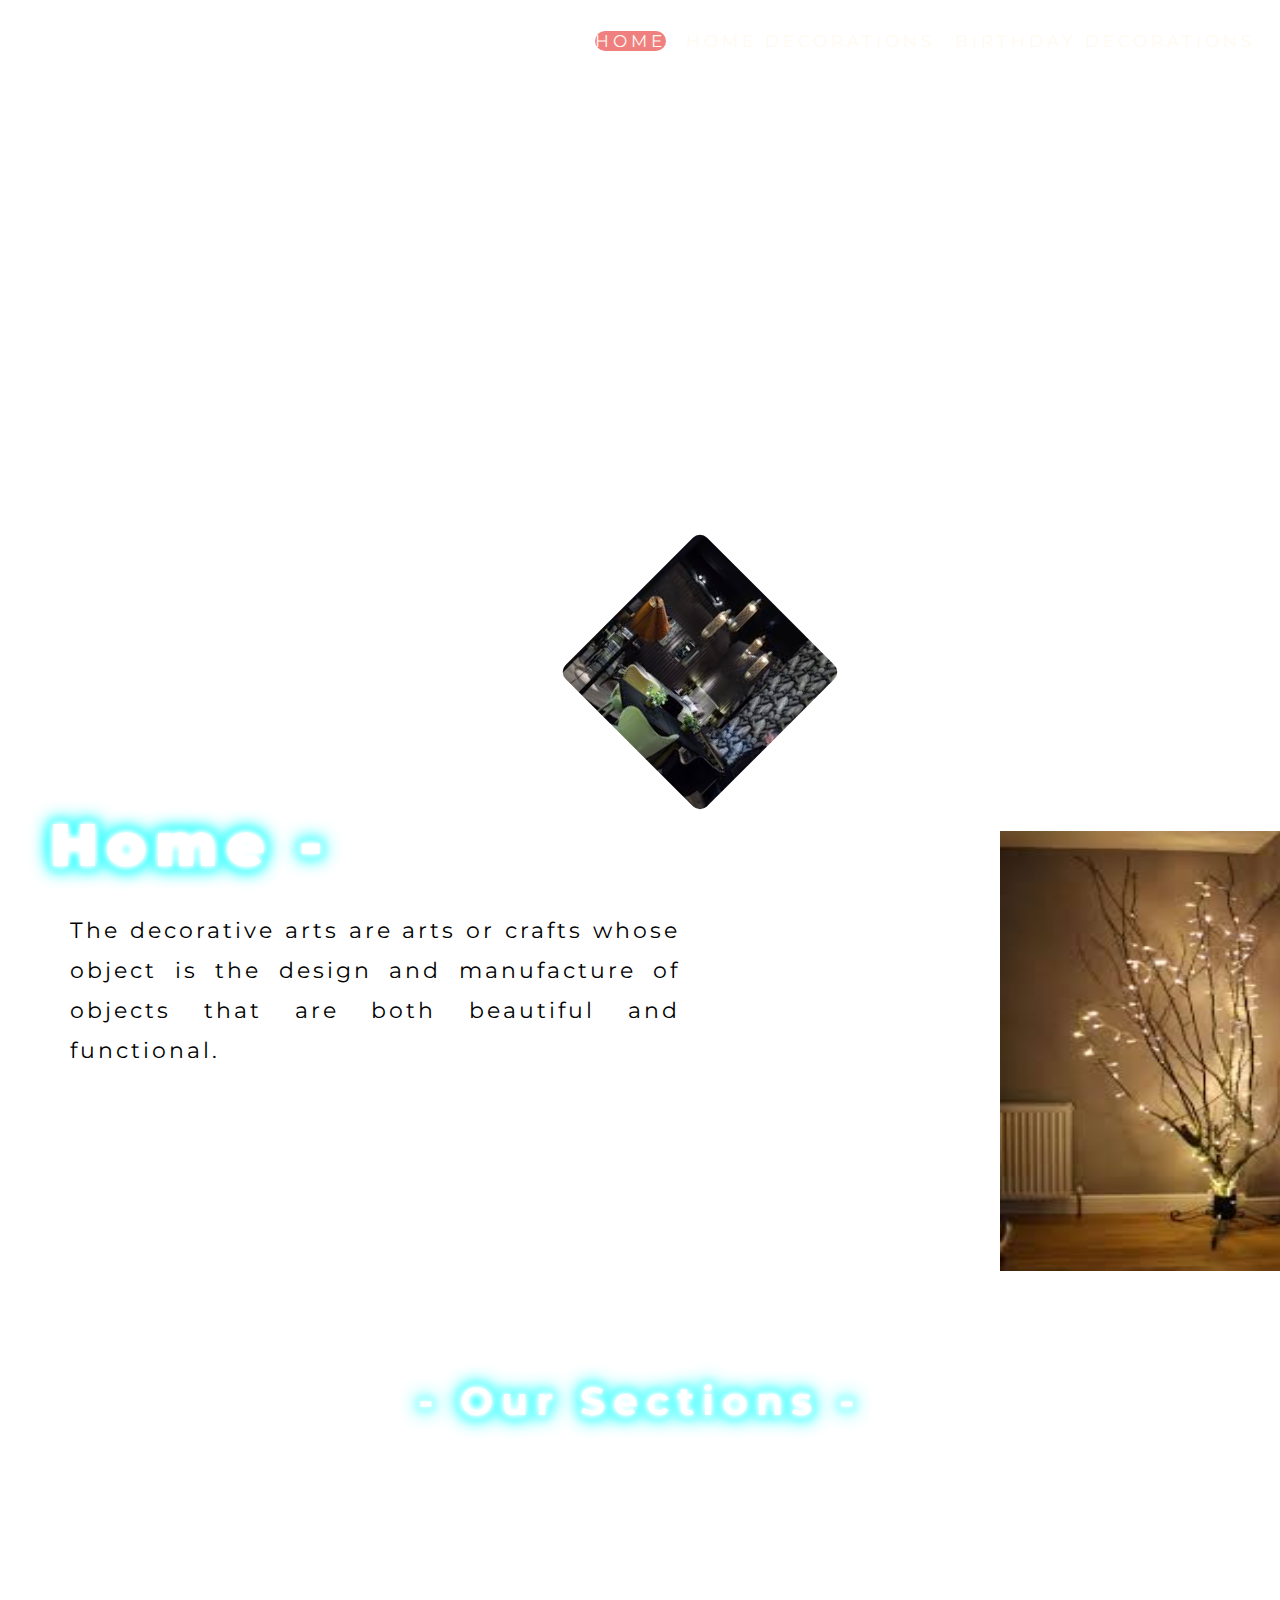
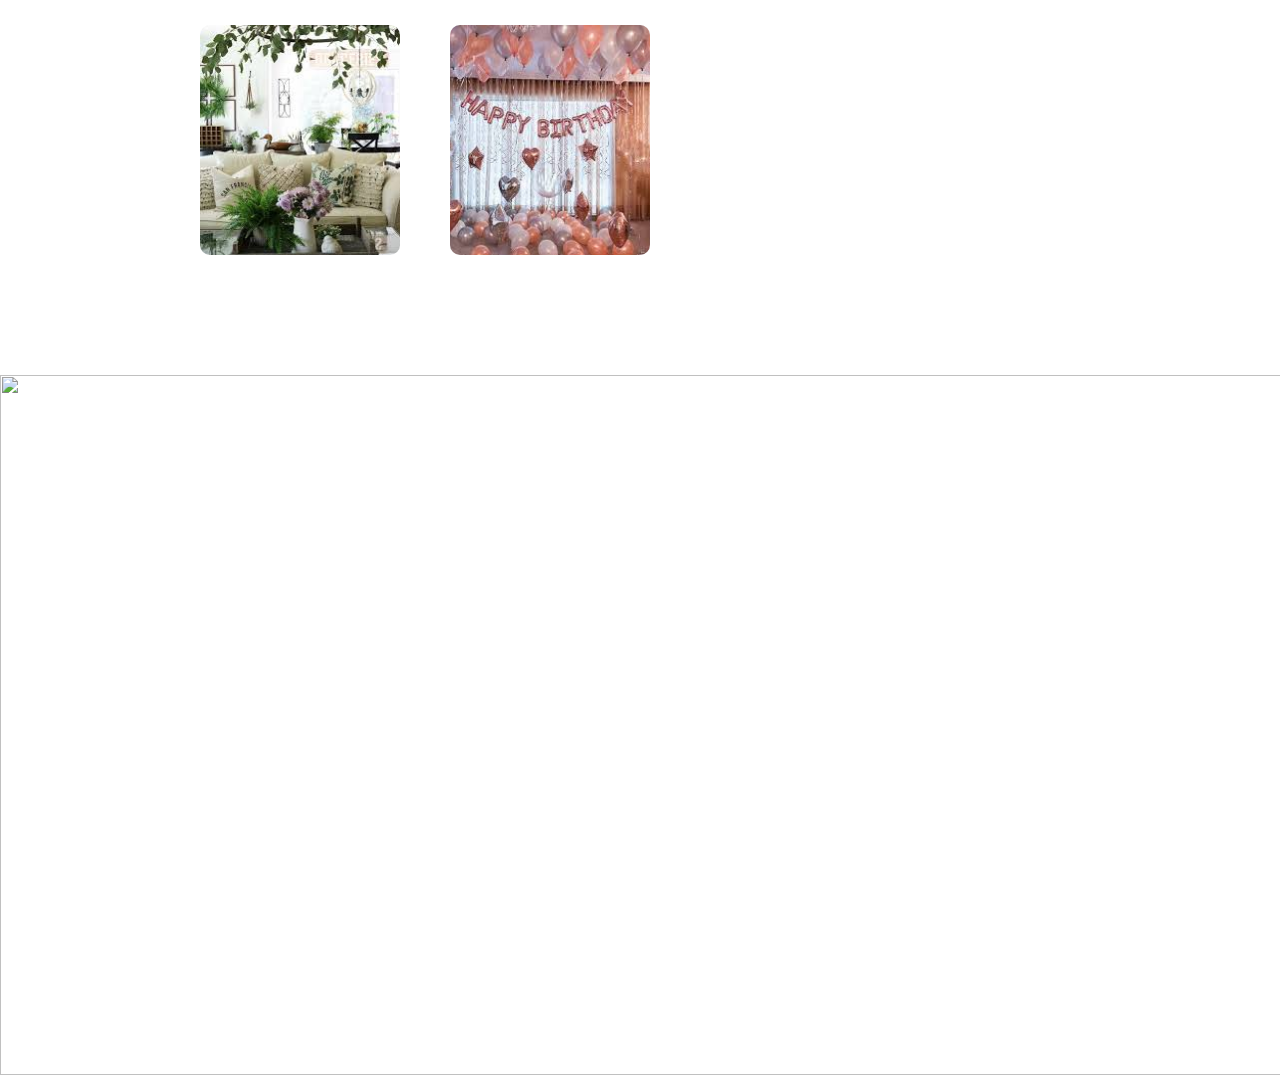
==== DecorHacks/decor.html @ ecc4672c "update decor" ====
<!DOCTYPE html>
<html lang="en">
    <head>
        <link href='https://fonts.googleapis.com/css?family=Montserrat' rel='stylesheet'>
        <meta charset="UTF-8">
        <meta name="viewport" content="width=device-width", initial-scale="1.0">
        <title>Decor Hacks</title>
        <link rel= "stylesheet" href="decor.css">
        <script src="https://kit.fontawesome.com/a076d05399.js"></script>
       
        <style>
            body {
                font-family: 'Montserrat';font-size: 22px;
                letter-spacing: 4px;

                background: url(../images/grey.jpg);
                height: 100%;
   
                background-position: center;
                background-repeat: no-repeat;
                background-size:cover;

            }
            .home {
                background: url(../images/back_img.jpg);
    
                width: 100%;
                height:600px;
    
    background-size: cover;
}
            </style>
     </head>
     <body>

        <nav>
            <input type="checkbox" id="check">
            <label for="check" class="checkbtn">
                <i class ="fas fa-bars"></i>
            </label>
           
            <ul>
                <li>
                    <a class="active" href="#">Home</a>
                </li>
                <li><a href="#">Home Decorations</a></li>
                <li> <a href="#">Birthday Decorations</a></li>
                
            </ul>
    
        </nav>
        <div class="home">
            <h1 class="glow">Decoration Hacks</h1>
            <p style="color: white;font-size: 22px;line-height: 30px;margin-left: 40px;text-align: center;padding-top: 25px;">You can have anything you want in life if you dress for it. —Edith Head </p>
            <a href="../index.html">
                <div class="card2 nextcard">
                    
                  </div>
                </a>
                
              </div>
              <div class="homesection" id="home_section">
                <h3 class="neon" style="margin-top: 0px;padding-top:10%;font-size: 60px;letter-spacing: 8px;color: white;margin-left: 30px;padding-left: 20px;"><b>Home -</b></h3>
                 <p style="text-align:justify;color: black; padding-left: 70px;padding-right: 600px;padding-top: 30px;line-height: 40px;letter-spacing: 3px;" >
                    The decorative arts are arts or crafts whose object is the design and manufacture of objects that are both beautiful and functional.    
                </p>
                    <img class="homeimage" src="../images/homepage.jpg"  width="400" height="500"/>

                    <h2 class="neon" style="text-align: center;padding-top: 100px;color:white;letter-spacing: 8px;font-size: 40px;font-size: 39px;">- Our Sections -</h2>
                    <a href="HomeDecor/home.html">
                    <div class="card mencard">
            
                    </div>
                </a>
                <a href="BdayDecor/bday.html">
                    <div class="card womencard">
            
                    </div>
                    </a>
                    <a href="./Girlsection/girlsection.html">
                    <div class="card girlcard">
            
                    </div>
                </a>
                <a href="./Boysection/boysection.html">
                    <div class="card boycard">
            
                    </div>
                    </a>
                    </div>
                    <div>
                        <img src="../images/footer.png" width="1400px" height="700px" style="background-position: center; padding-left: 0%;margin-top: 550px;"/>
                    </div>
                   
     </body>

</html>
---- DecorHacks/decor.css ----
*{
    padding: 0;
    margin: 0;
    text-decoration: none;
    list-style: none;
    box-sizing: border-box;
}
nav{
    
    height: 80px;
    width: 100%;
    text-decoration: transparent;
    background: url(../images/back_img.jpg);

}
label.logo{
    color: floralwhite;
    font-size: 35px;
    line-height: 80px;
    padding: 0 100px;
    font-weight: bold;

}

nav ul{
    float: right ;
    margin-right: 20px;
}
nav ul li{
    display: inline-block;
    line-height: 80px;
    margin: 0 5px;

}
nav ul li a{
    color: floralwhite;
    font-size: 17px;
    text-transform: uppercase;

}
a.active,a:hover{
    background: lightcoral ;
    transition: .5s;
    border-radius: 10px;

}
.checkbtn{
    font-size: 30px;
    color: mintcream;
    float: right;
    line-height: 80px;
    margin-right: 40px;
    cursor:pointer;
    display: none;
}
#check{
    display: none;
}
@media (max-width:952px){
    lable.logo{
        font-size: 30px;
        padding-left: 50px;

    }
    nav ul li a{
        font-size: 16px;

    }
    @media (max-width:858px){
        .checkbtn{
            display: block;

                }
    }
    ul{
        position: fixed;
        width: 100%;
        height:100vh;
        background: lightcoral ;
        top: 80px;
        left: -100%;
        text-align: center;
        transition: all .5s;
    
    }
    nav ul li{
        display: block;
        margin: 50px 0;
        line-height: 30px;
    }
    nav ul li a{
        font-size: 20px;
    }
    a:hover,a.active{
        background: none;
        color: darkorange;

    }
    #check:checked ~ ul{
        left: 0;

    }
}
.glow{
    font-size: 100px;
    
    letter-spacing: 8px;
    margin-left: 30px;
    padding-top: 170px;
    font-size: 80px;
    color: #fff;
    text-align: center;
    -webkit-animation: glow 1s ease-in-out infinite alternate;
    -moz-animation: glow 1s ease-in-out infinite alternate;
    animation: glow 1s ease-in-out infinite alternate;
}
@keyframes glow {
    from {
      text-shadow: 0 0 10px #fff, 0 0 20px #fff, 0 0 30px #e60073, 0 0 40px #e60073, 0 0 50px #e60073, 0 0 60px #e60073, 0 0 70px #e60073;
    }
    
    to {
      text-shadow: 0 0 20px #fff, 0 0 30px #ff4da6, 0 0 40px #ff4da6, 0 0 50px #ff4da6, 0 0 60px #ff4da6, 0 0 70px #ff4da6, 0 0 80px #ff4da6;
    }
  }

  .homeimage{
    margin-right:50px;
    margin-left: 1000px;
    margin-top: -300px;
    padding-top: 60px;
  }

  .card{
    position: absolute;
    width: 200px;
    height: 230px;
    display: inline-block;
    border-radius: 10px;
    padding: 15px 25px;
    box-sizing: border-box;
    cursor: pointer;
    margin: 10px 15px;
    transition: transform 0.5s;
    background-position: right;
    background-size: cover;
    
    
    
}
.mencard{
    
   margin-top: 200px;
    margin-left: 200px;

    background-image: url(../images/homesection.jpg);
}

  .womencard{
    margin-top: 200px;
    margin-left: 450px;
    background-image: url(../images/bday.jpg);
  }
  .girlcard{
    margin-top: 200px;
    margin-left: 700px;
    background-image: url(../images/girlbackgrond.jpg);
  }
  .boycard{
    margin-top: 200px;
    margin-left: 950px;
    background-image: url(../images/boybackground.jpg);
  }
  .card:hover{
      transform: translateY(-10px);
  }

  .neon {
    color: #fff;
    text-shadow:
    0 0 5px #fff,
    0 0 10px #fff,
    0 0 10px #fff,
    0 0 10px #0ff,
    0 0 10px #0ff,
    0 0 20px #0ff,
    0 0 20px #0ff,
    0 0 20px #0ff;
  }
  .card2{
    position: absolute;
    width: 200px;
    height: 200px;
    display: inline-block;
    border-radius: 10px;
    padding: 15px 25px;
    box-sizing: border-box;
    cursor: pointer;
    margin: 10px 15px;
    transition: transform 0.5s;
    background-position: right;
    background-size: cover;
    transform: rotate(45deg)
    
    
}
.nextcard{
    
    margin-top: 170px;
    margin-left: 600px;

    background-image: url(../images/home_decor.jpg);
}
.card2:hover{
    transform: translateY(-10px);
}
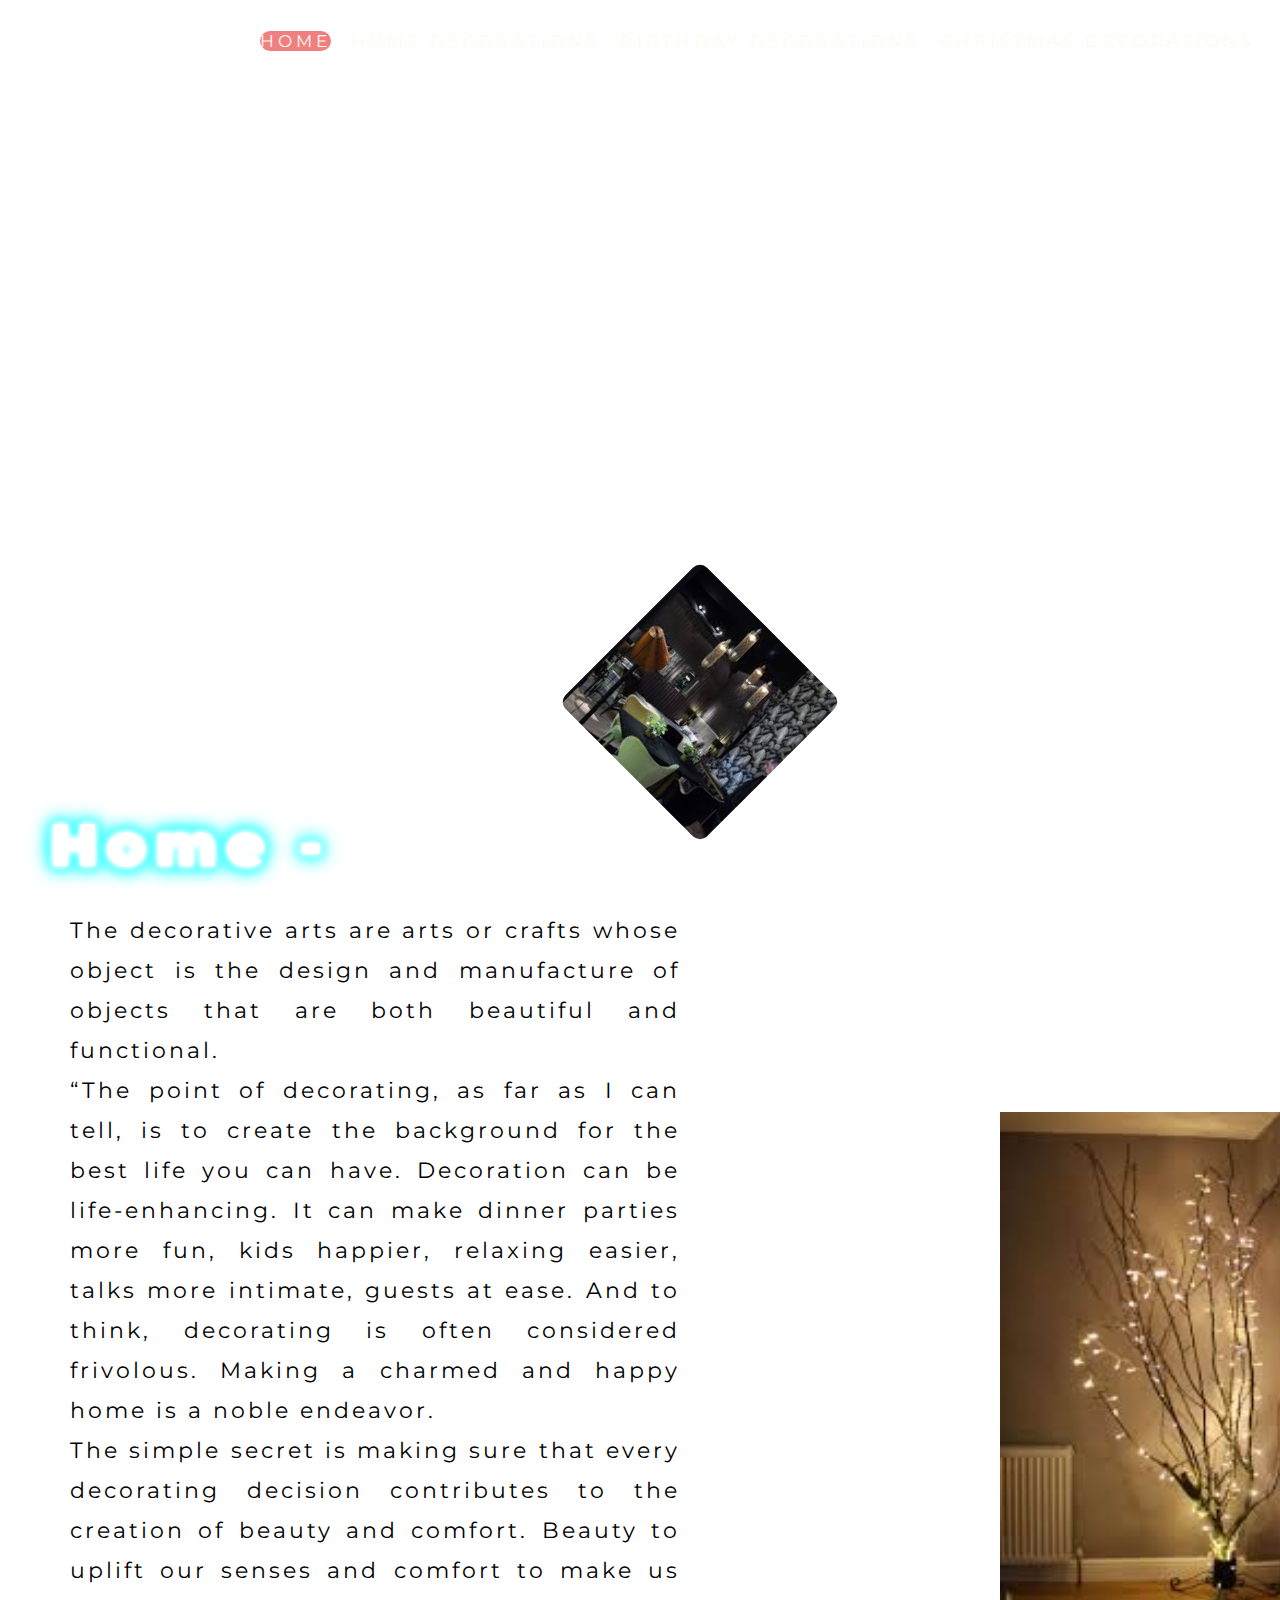
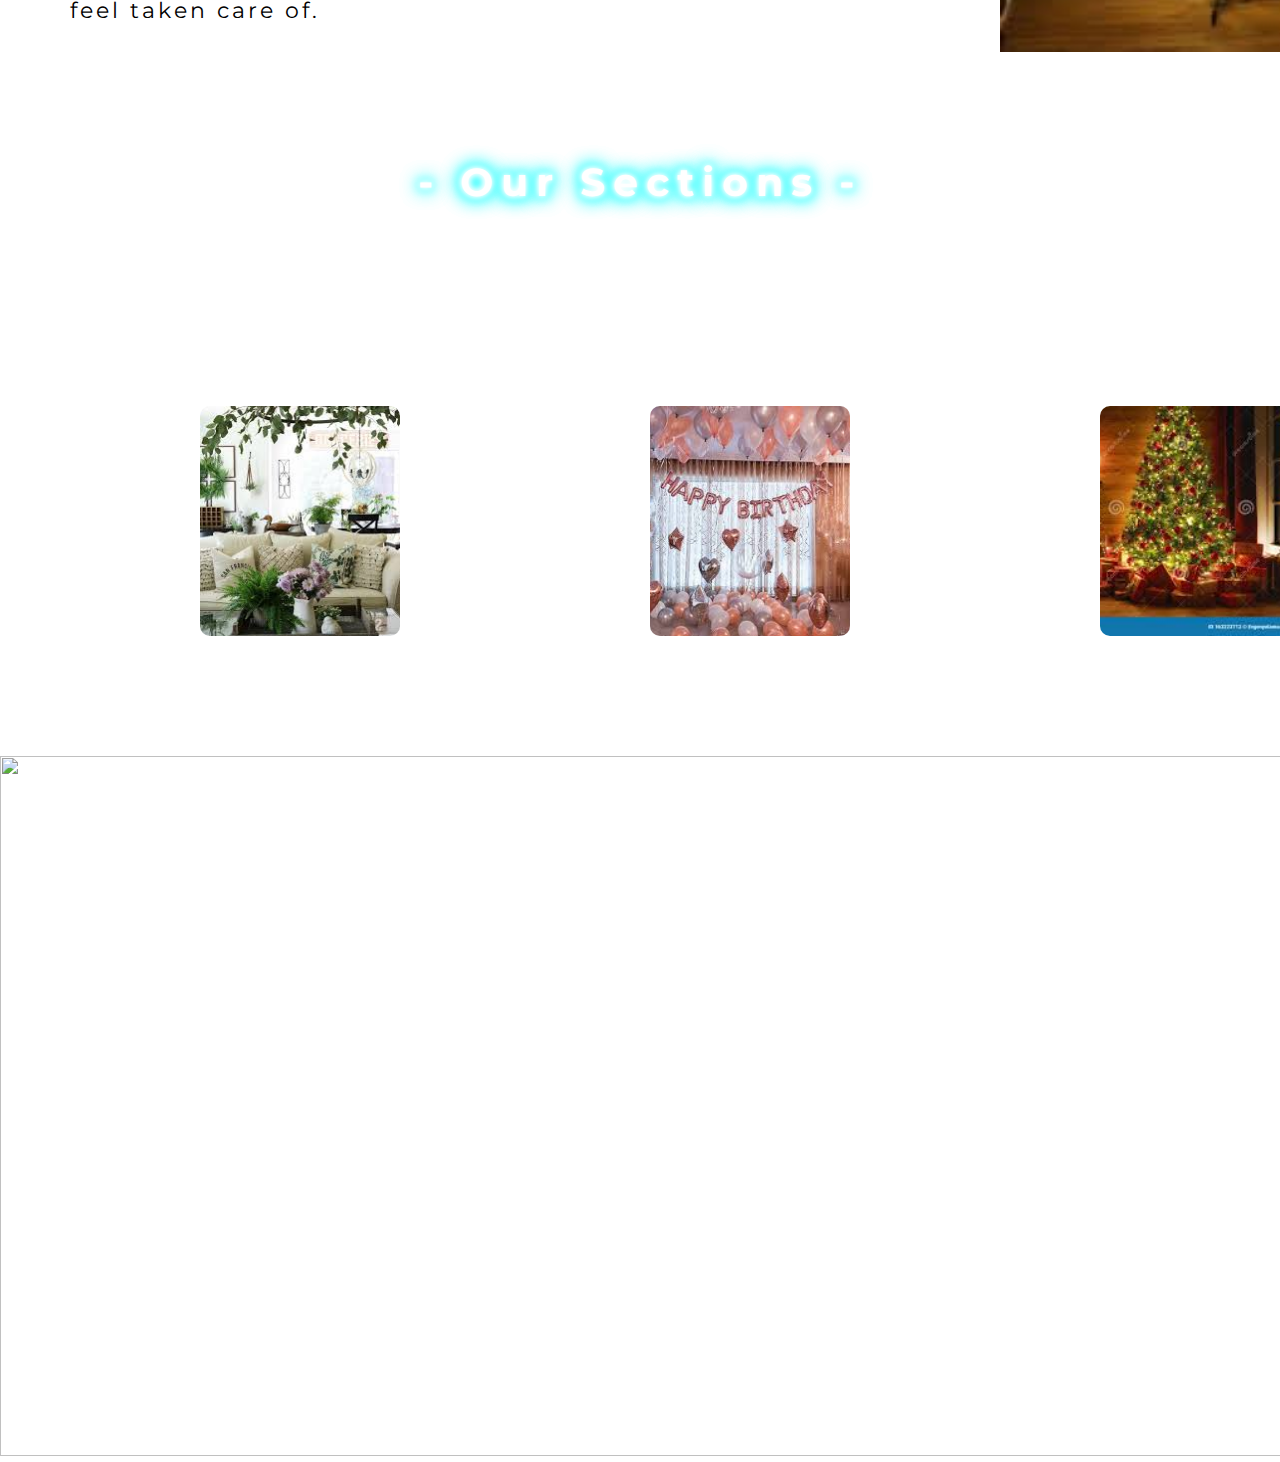
==== commit 5249b96b: "decor updates" ====
--- a/DecorHacks/decor.html
+++ b/DecorHacks/decor.html
@@ -43,15 +43,16 @@
                 <li>
                     <a class="active" href="#">Home</a>
                 </li>
-                <li><a href="#">Home Decorations</a></li>
-                <li> <a href="#">Birthday Decorations</a></li>
+                <li><a href="HomeDecor/home.html">Home Decorations</a></li>
+                <li> <a href="BdayDecor/bday.html">Birthday Decorations</a></li>
+                <li><a href="CristmasDecor/cristmas.html">Christmas Decorations</a></li>
                 
             </ul>
     
         </nav>
         <div class="home">
             <h1 class="glow">Decoration Hacks</h1>
-            <p style="color: white;font-size: 22px;line-height: 30px;margin-left: 40px;text-align: center;padding-top: 25px;">You can have anything you want in life if you dress for it. —Edith Head </p>
+            <p style="color: white;font-size: 22px;line-height: 30px;margin-left: 40px;text-align: center;padding-top: 25px;">“Be faithful to your own taste, because nothing you really like is ever out of style.” —Billy Baldwin </p>
             <a href="../index.html">
                 <div class="card2 nextcard">
                     
@@ -63,8 +64,12 @@
                 <h3 class="neon" style="margin-top: 0px;padding-top:10%;font-size: 60px;letter-spacing: 8px;color: white;margin-left: 30px;padding-left: 20px;"><b>Home -</b></h3>
                  <p style="text-align:justify;color: black; padding-left: 70px;padding-right: 600px;padding-top: 30px;line-height: 40px;letter-spacing: 3px;" >
                     The decorative arts are arts or crafts whose object is the design and manufacture of objects that are both beautiful and functional.    
-                </p>
-                    <img class="homeimage" src="../images/homepage.jpg"  width="400" height="500"/>
+                 <br>   “The point of decorating, as far as I can tell, is to create the background for the best life you can have. Decoration can be life-enhancing. It can make dinner parties more fun, kids happier, relaxing easier, talks more intimate, guests at ease. And to think, decorating is often considered frivolous.
+                
+                 Making a charmed and happy home is a noble endeavor.
+                        <br>
+                 The simple secret is making sure that every decorating decision contributes to the creation of beauty and comfort. Beauty to uplift our senses and comfort to make us feel taken care of. </p>
+                    <img class="homeimage" src="../images/homepage.jpg"  width="400" height="600"/>
 
                     <h2 class="neon" style="text-align: center;padding-top: 100px;color:white;letter-spacing: 8px;font-size: 40px;font-size: 39px;">- Our Sections -</h2>
                     <a href="HomeDecor/home.html">
@@ -77,16 +82,11 @@
             
                     </div>
                     </a>
-                    <a href="./Girlsection/girlsection.html">
+                    <a href="CristmasDecor/cristmas.html">
                     <div class="card girlcard">
             
                     </div>
                 </a>
-                <a href="./Boysection/boysection.html">
-                    <div class="card boycard">
-            
-                    </div>
-                    </a>
                     </div>
                     <div>
                         <img src="../images/footer.png" width="1400px" height="700px" style="background-position: center; padding-left: 0%;margin-top: 550px;"/>
--- a/DecorHacks/decor.css
+++ b/DecorHacks/decor.css
@@ -127,7 +127,7 @@
   .homeimage{
     margin-right:50px;
     margin-left: 1000px;
-    margin-top: -300px;
+    margin-top: -600px;
     padding-top: 60px;
   }
 
@@ -158,18 +158,13 @@
 
   .womencard{
     margin-top: 200px;
-    margin-left: 450px;
+    margin-left: 650px;
     background-image: url(../images/bday.jpg);
   }
   .girlcard{
     margin-top: 200px;
-    margin-left: 700px;
-    background-image: url(../images/girlbackgrond.jpg);
-  }
-  .boycard{
-    margin-top: 200px;
-    margin-left: 950px;
-    background-image: url(../images/boybackground.jpg);
+    margin-left: 1100px;
+    background-image: url(../images/cristmas.jpg);
   }
   .card:hover{
       transform: translateY(-10px);
